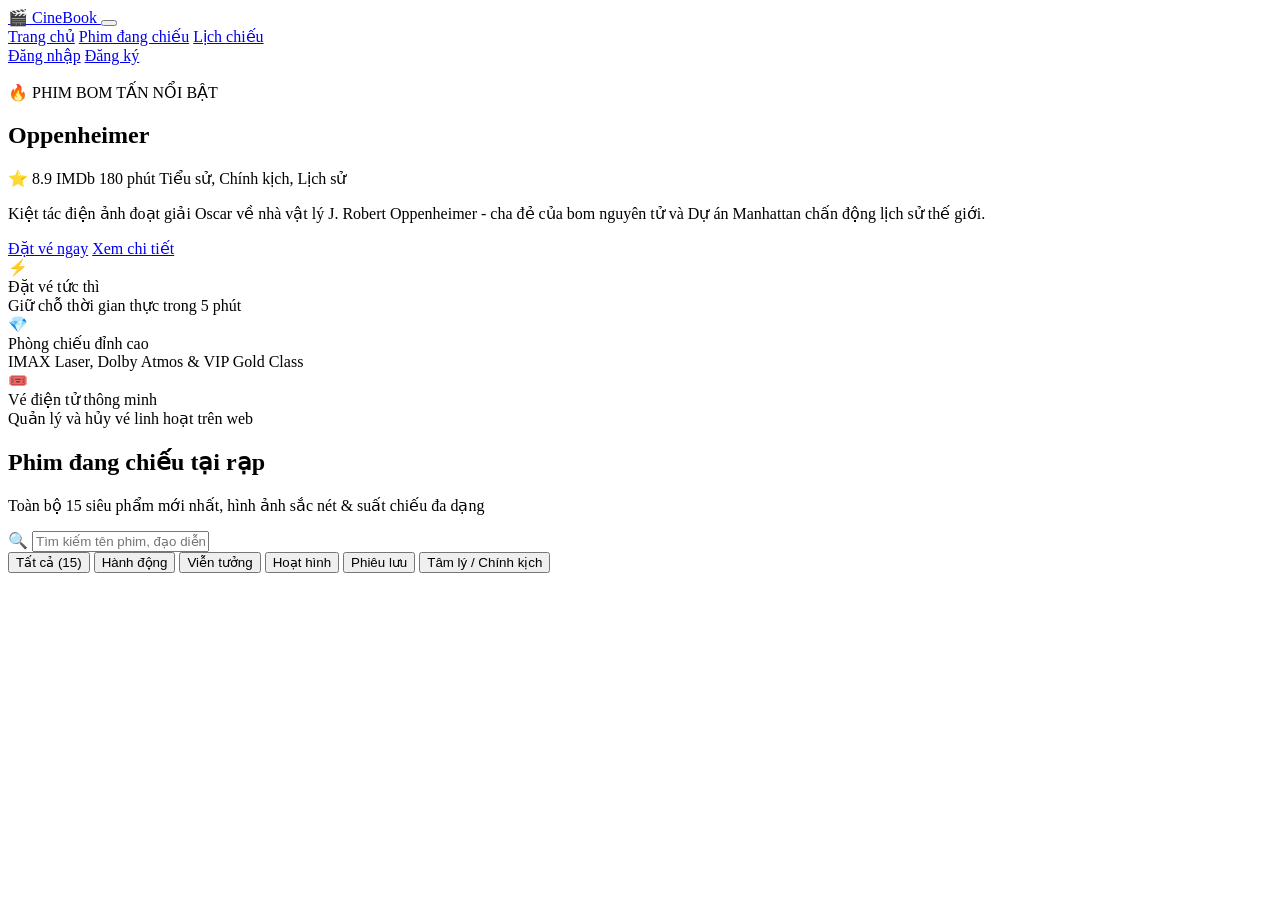
==== web/public/index.html @ 30310f77 "feat: CineBook - modern cinema booking web app with 15 movies catalog, rooms, seats and Vercel deplo" ====
<!DOCTYPE html>
<html lang="vi">
<head>
    <meta charset="UTF-8">
    <meta name="viewport" content="width=device-width, initial-scale=1.0, viewport-fit=cover">
    <meta name="theme-color" content="#070c17">
    <meta name="description" content="CineBook - Hệ thống đặt vé xem phim trực tuyến hiện đại với trải nghiệm chọn ghế thông minh, cập nhật thời gian thực và lịch chiếu đa dạng.">
    <title>CineBook - Đặt vé xem phim online</title>
    <link rel="preconnect" href="https://fonts.googleapis.com">
    <link rel="preconnect" href="https://fonts.gstatic.com" crossorigin>
    <link href="https://fonts.googleapis.com/css2?family=Plus+Jakarta+Sans:wght@400;500;600;700;800&family=Space+Grotesk:wght@600;700&display=swap" rel="stylesheet">
    <link rel="stylesheet" href="/css/style.css">
    <link rel="stylesheet" href="/css/mobile_916.css">
    <link rel="stylesheet" href="/css/mobile_nav_fix.css">
</head>
<body>
    <!-- Navbar -->
    <nav class="navbar site-navbar fixed-top" role="navigation" aria-label="Main navigation">
        <div class="container-fluid px-3">
            <a class="navbar-brand fw-bold cinema-brand" href="/" aria-label="CineBook Home">
                <span class="brand-icon">🎬</span> CineBook
            </a>
            <button class="navbar-toggler cinema-mobile-toggler" type="button" data-bs-toggle="collapse" data-bs-target="#mainNavbar" aria-controls="mainNavbar" aria-expanded="false" aria-label="Mở menu">
                <span></span><span></span><span></span>
            </button>
            <div class="collapse navbar-collapse cinema-navbar-collapse" id="mainNavbar">
                <div class="navbar-nav ms-auto align-items-lg-center cinema-nav-links">
                    <a class="nav-link active" href="/" data-nav="home">Trang chủ</a>
                    <a class="nav-link" href="#movies" data-nav="movies">Phim đang chiếu</a>
                    <a class="nav-link" href="#schedule" data-nav="schedule">Lịch chiếu</a>
                    <a class="nav-link" id="myTicketsLink" href="#tickets" style="display:none;" data-nav="tickets">Vé của tôi</a>
                    
                    <div class="nav-auth-group">
                        <span class="user-badge" id="userBadge" style="display:none;">
                            <span class="user-avatar">👤</span>
                            <span id="userName" class="user-name"></span>
                        </span>
                        <a class="nav-link nav-btn-outline" id="loginLink" href="#login">Đăng nhập</a>
                        <a class="nav-link nav-btn-solid" id="registerLink" href="#register">Đăng ký</a>
                        <a class="nav-link nav-btn-logout" id="logoutLink" href="#" style="display:none;" onclick="logout()">Đăng xuất</a>
                    </div>
                </div>
            </div>
        </div>
    </nav>

    <!-- Stage Background -->
    <div class="site-stage">
        <div class="stage-background" aria-hidden="true">
            <img id="backgroundImage" class="background-media background-image" src="/images/default.jpg" alt="">
            <div class="stage-overlay"></div>
        </div>

        <!-- Main Content -->
        <main class="stage-content">
            <button type="button" class="site-back-btn mb-3" id="globalBackBtn" onclick="goBack()" style="display:none;">
                <span class="back-arrow">←</span> Quay lại
            </button>

            <!-- Alert Container -->
            <div id="alertContainer"></div>

            <!-- Home Page -->
            <section id="homePage">
                <!-- Hero Spotlight -->
                <div class="hero-spotlight" id="heroSpotlight">
                    <div class="hero-spotlight-backdrop" id="heroBackdrop"></div>
                    <div class="hero-spotlight-content">
                        <div class="hero-tag">🔥 PHIM BOM TẤN NỔI BẬT</div>
                        <h1 class="hero-spotlight-title" id="heroTitle">Oppenheimer</h1>
                        <div class="hero-spotlight-meta">
                            <span class="meta-badge rating-badge">⭐ 8.9 IMDb</span>
                            <span class="meta-badge duration-badge" id="heroDuration">180 phút</span>
                            <span class="meta-badge genre-badge" id="heroGenre">Tiểu sử, Chính kịch, Lịch sử</span>
                        </div>
                        <p class="hero-spotlight-desc" id="heroDesc">
                            Kiệt tác điện ảnh đoạt giải Oscar về nhà vật lý J. Robert Oppenheimer - cha đẻ của bom nguyên tử và Dự án Manhattan chấn động lịch sử thế giới.
                        </p>
                        <div class="hero-spotlight-actions">
                            <a href="#booking" id="heroBookBtn" class="btn btn-cinema btn-glow">Đặt vé ngay</a>
                            <a href="#movieDetail" id="heroDetailBtn" class="btn btn-outline-glass">Xem chi tiết</a>
                        </div>
                    </div>
                </div>

                <!-- Features Ribbon -->
                <div class="cinema-perks-row">
                    <div class="perk-card">
                        <div class="perk-icon">⚡</div>
                        <div>
                            <div class="perk-title">Đặt vé tức thì</div>
                            <div class="perk-sub">Giữ chỗ thời gian thực trong 5 phút</div>
                        </div>
                    </div>
                    <div class="perk-card">
                        <div class="perk-icon">💎</div>
                        <div>
                            <div class="perk-title">Phòng chiếu đỉnh cao</div>
                            <div class="perk-sub">IMAX Laser, Dolby Atmos & VIP Gold Class</div>
                        </div>
                    </div>
                    <div class="perk-card">
                        <div class="perk-icon">🎟️</div>
                        <div>
                            <div class="perk-title">Vé điện tử thông minh</div>
                            <div class="perk-sub">Quản lý và hủy vé linh hoạt trên web</div>
                        </div>
                    </div>
                </div>

                <!-- Movie Catalog Section -->
                <div class="catalog-header-wrap">
                    <div class="catalog-heading">
                        <h2>Phim đang chiếu tại rạp</h2>
                        <p class="catalog-sub">Toàn bộ 15 siêu phẩm mới nhất, hình ảnh sắc nét & suất chiếu đa dạng</p>
                    </div>

                    <!-- Search & Filter Controls -->
                    <div class="movie-controls-bar">
                        <div class="movie-search-wrap">
                            <span class="search-icon">🔍</span>
                            <input type="text" id="movieSearchInput" class="movie-search-input" placeholder="Tìm kiếm tên phim, đạo diễn..." autocomplete="off">
                            <button type="button" id="clearSearchBtn" class="clear-search-btn" style="display:none;">✕</button>
                        </div>
                        <div class="genre-filter-pills" id="genreFilterPills">
                            <button type="button" class="genre-pill active" data-genre="all">Tất cả (15)</button>
                            <button type="button" class="genre-pill" data-genre="Hành động">Hành động</button>
                            <button type="button" class="genre-pill" data-genre="Khoa học viễn tưởng">Viễn tưởng</button>
                            <button type="button" class="genre-pill" data-genre="Hoạt hình">Hoạt hình</button>
                            <button type="button" class="genre-pill" data-genre="Phiêu lưu">Phiêu lưu</button>
                            <button type="button" class="genre-pill" data-genre="Tâm lý">Tâm lý / Chính kịch</button>
                        </div>
                    </div>
                </div>

                <!-- Movies Grid Container -->
                <div class="movie-grid-compact" id="homeMoviesGrid">
                    <!-- Loaded dynamically via JS -->
                </div>
            </section>

            <!-- Movies Page (Dedicated view) -->
            <section id="moviesPage" style="display:none;">
                <div class="movie-grid-page">
                    <div class="section-title-box">
                        <span class="section-kicker">DANH MỤC PHIM</span>
                        <h1>Tất cả phim đang chiếu</h1>
                        <p>Khám phá toàn bộ danh sách phim và lựa chọn suất chiếu yêu thích của bạn.</p>
                    </div>

                    <!-- Genre filter on Movies page -->
                    <div class="genre-filter-pills mb-4" id="moviesPageGenrePills">
                        <button type="button" class="genre-pill active" data-genre="all">Tất cả</button>
                        <button type="button" class="genre-pill" data-genre="Hành động">Hành động</button>
                        <button type="button" class="genre-pill" data-genre="Khoa học viễn tưởng">Viễn tưởng</button>
                        <button type="button" class="genre-pill" data-genre="Hoạt hình">Hoạt hình</button>
                        <button type="button" class="genre-pill" data-genre="Phiêu lưu">Phiêu lưu</button>
                        <button type="button" class="genre-pill" data-genre="Tâm lý">Tâm lý</button>
                    </div>

                    <div class="movie-grid-compact" id="moviesGrid">
                        <!-- Loaded dynamically via JS -->
                    </div>
                </div>
            </section>

            <!-- Schedule Page -->
            <section id="schedulePage" style="display:none;">
                <div class="schedule-page">
                    <div class="section-title-box">
                        <span class="section-kicker">LỊCH CHIẾU CHI TIẾT</span>
                        <h1>Lịch chiếu phim hôm nay & sắp tới</h1>
                        <p>Chọn ngày và khung giờ thuận tiện để vào thẳng giao diện chọn ghế trực quan.</p>
                    </div>

                    <!-- Date Selection Bar -->
                    <div class="schedule-date-tabs" id="scheduleDateTabs">
                        <!-- Populated by JS -->
                    </div>

                    <!-- Schedule List Grouped by Movie -->
                    <div class="schedule-list" id="scheduleList">
                        <!-- Loaded dynamically via JS -->
                    </div>
                </div>
            </section>

            <!-- Movie Detail Page -->
            <section id="movieDetailPage" style="display:none;">
                <div class="detail-box">
                    <div class="detail-backdrop-glow" id="detailBackdropGlow"></div>
                    <div class="row g-4 align-items-start">
                        <div class="col-lg-4 col-md-5">
                            <div class="detail-poster-wrap">
                                <img id="moviePoster" class="detail-poster" src="/images/default.jpg" alt="" onerror="this.onerror=null;this.src='/images/default.jpg'">
                                <div class="detail-poster-badge" id="detailPosterBadge">ĐANG CHIẾU</div>
                            </div>
                        </div>
                        <div class="col-lg-8 col-md-7">
                            <div class="detail-info-pane">
                                <h1 class="detail-title" id="movieTitle"></h1>
                                
                                <div class="detail-meta-tags">
                                    <span class="meta-chip meta-genre" id="movieGenre"></span>
                                    <span class="meta-chip meta-duration">⏱️ <span id="movieDuration"></span> phút</span>
                                    <span class="meta-chip meta-date">📅 Khởi chiếu: <span id="movieReleaseDate"></span></span>
                                </div>

                                <div class="detail-meta-crew">
                                    <div class="crew-item">
                                        <span class="crew-label">Đạo diễn:</span>
                                        <span class="crew-name" id="movieDirector"></span>
                                    </div>
                                </div>

                                <div class="detail-desc-block">
                                    <h3>Nội dung phim</h3>
                                    <p id="movieDescription" class="detail-desc-text"></p>
                                </div>

                                <div class="detail-showtimes-block">
                                    <div class="showtimes-heading">
                                        <h3>Suất chiếu có sẵn</h3>
                                        <span class="showtimes-sub">Chọn một suất chiếu để tiếp tục chọn ghế</span>
                                    </div>
                                    <div id="showtimesContainer" class="detail-showtimes-grid">
                                        <!-- Loaded dynamically via JS -->
                                    </div>
                                </div>
                            </div>
                        </div>
                    </div>
                </div>
            </section>

            <!-- Booking Page (Seat Selection) -->
            <section id="bookingPage" style="display:none;">
                <div class="booking-page-live">
                    <div class="booking-live-header">
                        <div class="booking-movie-meta">
                            <div class="booking-kicker">CHỌN GHẾ TRỰC TUYẾN</div>
                            <h1 id="bookingMovieTitle" class="booking-title"></h1>
                            <div class="booking-subtitle" id="bookingSubtitle"></div>
                        </div>
                        <div id="liveConnectionBadge" class="live-connection-badge connecting">● Đang kết nối live</div>
                    </div>

                    <form method="post" id="bookingForm">
                        <input type="hidden" name="csrfmiddlewaretoken" id="csrfToken">
                        
                        <!-- Ticket Type & Pricing Selector -->
                        <div class="booking-toolbar-card">
                            <div class="ticket-type-box">
                                <label for="ticketType" class="ticket-type-label">Hạng vé áp dụng:</label>
                                <select name="ticket_type" id="ticketType" class="ticket-type-select">
                                    <option value="Adult" data-price="100000">Người lớn - 100.000 đ</option>
                                    <option value="Child" data-price="50000">Trẻ em & Sinh viên - 50.000 đ</option>
                                </select>
                            </div>
                            <div class="room-indicator-box">
                                <span class="room-pill" id="bookingRoomPill">Phòng chiếu tiêu chuẩn</span>
                            </div>
                        </div>

                        <!-- Cinema Room Representation -->
                        <div class="cinema-room live-cinema-room">
                            <div class="cinema-screen-wrap">
                                <div class="cinema-screen">MÀN HÌNH CHIẾU</div>
                                <div class="screen-light"></div>
                            </div>

                            <!-- Legend -->
                            <div class="seat-legend-live">
                                <div class="legend-item"><span class="legend-seat available"></span> Ghế trống</div>
                                <div class="legend-item"><span class="legend-seat mine"></span> Bạn đang chọn</div>
                                <div class="legend-item"><span class="legend-seat holding"></span> Người khác giữ</div>
                                <div class="legend-item"><span class="legend-seat booked"></span> Đã bán</div>
                                <div class="legend-item"><span class="legend-seat vip"></span> Ghế VIP</div>
                            </div>

                            <div id="liveSeatMessage" class="live-seat-message">Vui lòng chọn ghế ưng ý của bạn bên dưới</div>

                            <!-- Cinema Seat Grid -->
                            <div id="cinemaSeatGrid" class="cinema-seat-grid-live">
                                <!-- Seats loaded dynamically via JS -->
                            </div>

                            <!-- Floating Booking Summary Bar -->
                            <div class="booking-summary-live">
                                <div class="summary-col">
                                    <div class="summary-label">Ghế đã chọn</div>
                                    <div id="selectedSeatNames" class="summary-value highlight-text">Chưa chọn</div>
                                </div>
                                <div class="summary-col">
                                    <div class="summary-label">Số lượng</div>
                                    <div id="selectedSeatCount" class="summary-value">0 vé</div>
                                </div>
                                <div class="summary-col">
                                    <div class="summary-label">Tổng tiền tạm tính</div>
                                    <div id="totalPriceDisplay" class="summary-value total-price">0 đ</div>
                                </div>
                                <button type="submit" id="bookNowButton" class="btn btn-cinema book-now-button" disabled>
                                    Xác nhận đặt vé
                                </button>
                            </div>
                        </div>
                    </form>
                </div>
            </section>

            <!-- Login Page -->
            <section id="loginPage" style="display:none;">
                <div class="form-box glass-panel">
                    <div class="auth-header">
                        <div class="auth-icon">🔐</div>
                        <h2>Đăng nhập CineBook</h2>
                        <p class="auth-subtitle">Đăng nhập để đặt vé và lưu giữ chỗ của bạn</p>
                    </div>

                    <div id="loginError" class="alert alert-danger" style="display:none;"></div>
                    
                    <form id="loginForm">
                        <div class="mb-3">
                            <label class="form-label">Tên đăng nhập</label>
                            <input class="form-control" type="text" name="username" id="loginUsername" placeholder="Nhập username (ví dụ: admin)" required autocomplete="username">
                        </div>
                        <div class="mb-3">
                            <label class="form-label">Mật khẩu</label>
                            <input class="form-control" type="password" name="password" id="loginPassword" placeholder="Nhập mật khẩu" required autocomplete="current-password">
                        </div>
                        <button class="btn btn-cinema w-100 py-2 fw-semibold" type="submit">Đăng nhập ngay</button>
                    </form>

                    <div class="admin-hint-card">
                        <span class="hint-badge">Mẹo kiểm thử:</span>
                        Tài khoản Admin: <code>admin</code> / Mật khẩu: <code>123</code>
                    </div>

                    <p class="mt-3 text-center auth-switch">
                        Chưa có tài khoản? <a href="#register" class="accent-link">Đăng ký tài khoản mới</a>
                    </p>
                </div>
            </section>

            <!-- Register Page -->
            <section id="registerPage" style="display:none;">
                <div class="form-box glass-panel">
                    <div class="auth-header">
                        <div class="auth-icon">✨</div>
                        <h2>Đăng ký thành viên</h2>
                        <p class="auth-subtitle">Tạo tài khoản nhanh để trải nghiệm đặt vé tiện lợi</p>
                    </div>

                    <div id="registerError" class="alert alert-danger" style="display:none;"></div>

                    <form id="registerForm">
                        <div class="mb-3">
                            <label class="form-label">Tên đăng nhập *</label>
                            <input class="form-control" type="text" name="username" id="regUsername" placeholder="Ít nhất 3 ký tự" required autocomplete="username">
                        </div>
                        <div class="mb-3">
                            <label class="form-label">Email *</label>
                            <input class="form-control" type="email" name="email" id="regEmail" placeholder="name@example.com" required autocomplete="email">
                        </div>
                        <div class="mb-3">
                            <label class="form-label">Họ và tên</label>
                            <input class="form-control" type="text" name="name" id="regName" placeholder="Nguyễn Văn A" autocomplete="name">
                        </div>
                        <div class="mb-3">
                            <label class="form-label">Tuổi</label>
                            <input class="form-control" type="number" name="age" id="regAge" min="1" max="120" placeholder="18">
                        </div>
                        <div class="mb-3">
                            <label class="form-label">Mật khẩu *</label>
                            <input class="form-control" type="password" name="password" id="regPassword" placeholder="Tối thiểu 6 ký tự" required autocomplete="new-password" minlength="6">
                        </div>
                        <button class="btn btn-success w-100 py-2 fw-semibold" type="submit">Tạo tài khoản</button>
                    </form>

                    <p class="mt-3 text-center auth-switch">
                        Đã có tài khoản? <a href="#login" class="accent-link">Đăng nhập</a>
                    </p>
                </div>
            </section>

            <!-- My Tickets Page -->
            <section id="ticketsPage" style="display:none;">
                <div class="my-tickets-page">
                    <div class="section-title-box">
                        <span class="section-kicker">VÉ CỦA BẠN</span>
                        <h1>Danh sách vé đã đặt</h1>
                        <p>Xem thông tin chi tiết vé xem phim, phòng chiếu và mã vé điện tử của bạn.</p>
                    </div>
                    <div class="ticket-grid" id="ticketsGrid">
                        <!-- Loaded dynamically via JS -->
                    </div>
                </div>

                <!-- Cancel Confirm Modal -->
                <div id="cancelConfirmOverlay" class="cancel-confirm-overlay">
                    <div class="cancel-confirm-box">
                        <div class="cancel-confirm-icon">⚠️</div>
                        <h3>Xác nhận hủy vé</h3>
                        <p id="cancelConfirmText">Bạn có chắc chắn muốn hủy vé xem phim này không? Hành động này sẽ trả lại ghế trống cho phòng chiếu.</p>
                        <div class="cancel-confirm-actions">
                            <button type="button" id="cancelNoButton" class="cancel-no">Giữ lại vé</button>
                            <button type="button" id="cancelYesButton" class="cancel-yes">Xác nhận hủy</button>
                        </div>
                    </div>
                </div>
            </section>
        </main>
    </div>

    <!-- Background Playlist Data -->
    <script id="background-playlist-data" type="application/json">[]</script>

    <!-- Bootstrap JS -->
    <script src="https://cdn.jsdelivr.net/npm/bootstrap@5.3.3/dist/js/bootstrap.bundle.min.js"></script>
    <!-- App JS -->
    <script src="/js/app.js"></script>
</body>
</html>
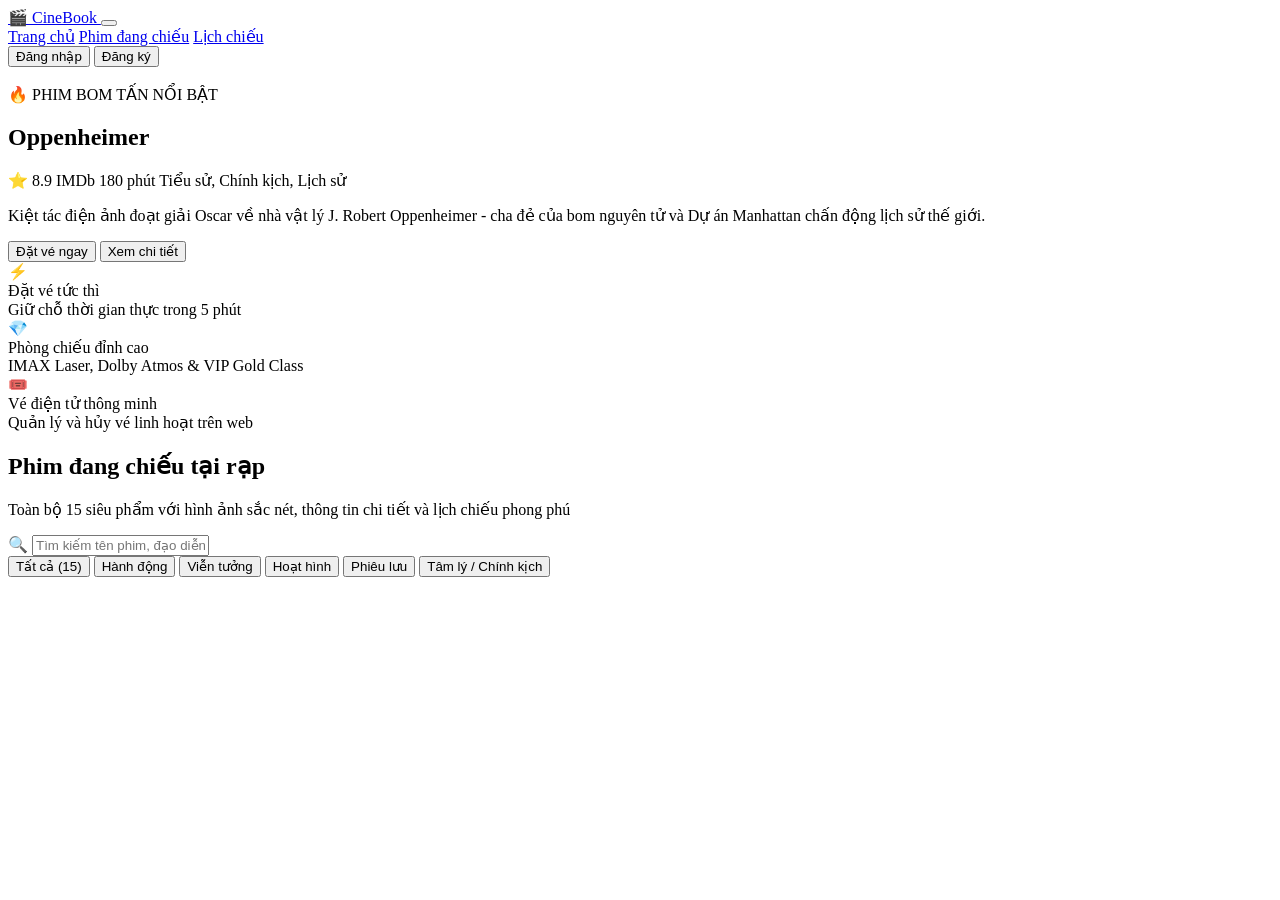
==== commit 405d20ce: "feat(ui): compact movie detail poster, 4-row cinema seat matrix, universal back navigation, and auth" ====
--- a/web/public/index.html
+++ b/web/public/index.html
@@ -10,34 +10,32 @@
     <link rel="preconnect" href="https://fonts.gstatic.com" crossorigin>
     <link href="https://fonts.googleapis.com/css2?family=Plus+Jakarta+Sans:wght@400;500;600;700;800&family=Space+Grotesk:wght@600;700&display=swap" rel="stylesheet">
     <link rel="stylesheet" href="/css/style.css">
-    <link rel="stylesheet" href="/css/mobile_916.css">
-    <link rel="stylesheet" href="/css/mobile_nav_fix.css">
 </head>
 <body>
     <!-- Navbar -->
     <nav class="navbar site-navbar fixed-top" role="navigation" aria-label="Main navigation">
         <div class="container-fluid px-3">
-            <a class="navbar-brand fw-bold cinema-brand" href="/" aria-label="CineBook Home">
+            <a class="navbar-brand fw-bold cinema-brand" href="/" aria-label="CineBook Home" onclick="event.preventDefault(); showPage('homePage');">
                 <span class="brand-icon">🎬</span> CineBook
             </a>
-            <button class="navbar-toggler cinema-mobile-toggler" type="button" data-bs-toggle="collapse" data-bs-target="#mainNavbar" aria-controls="mainNavbar" aria-expanded="false" aria-label="Mở menu">
+            <button class="navbar-toggler cinema-mobile-toggler" type="button" onclick="toggleMobileNav()" aria-label="Mở menu">
                 <span></span><span></span><span></span>
             </button>
             <div class="collapse navbar-collapse cinema-navbar-collapse" id="mainNavbar">
                 <div class="navbar-nav ms-auto align-items-lg-center cinema-nav-links">
-                    <a class="nav-link active" href="/" data-nav="home">Trang chủ</a>
-                    <a class="nav-link" href="#movies" data-nav="movies">Phim đang chiếu</a>
-                    <a class="nav-link" href="#schedule" data-nav="schedule">Lịch chiếu</a>
-                    <a class="nav-link" id="myTicketsLink" href="#tickets" style="display:none;" data-nav="tickets">Vé của tôi</a>
+                    <a class="nav-link active" href="/" data-nav="home" onclick="event.preventDefault(); showPage('homePage');">Trang chủ</a>
+                    <a class="nav-link" href="#movies" data-nav="movies" onclick="event.preventDefault(); showPage('moviesPage');">Phim đang chiếu</a>
+                    <a class="nav-link" href="#schedule" data-nav="schedule" onclick="event.preventDefault(); loadSchedule();">Lịch chiếu</a>
+                    <a class="nav-link" id="myTicketsLink" href="#tickets" style="display:none;" data-nav="tickets" onclick="event.preventDefault(); loadMyTickets();">Vé của tôi</a>
                     
                     <div class="nav-auth-group">
                         <span class="user-badge" id="userBadge" style="display:none;">
                             <span class="user-avatar">👤</span>
                             <span id="userName" class="user-name"></span>
                         </span>
-                        <a class="nav-link nav-btn-outline" id="loginLink" href="#login">Đăng nhập</a>
-                        <a class="nav-link nav-btn-solid" id="registerLink" href="#register">Đăng ký</a>
-                        <a class="nav-link nav-btn-logout" id="logoutLink" href="#" style="display:none;" onclick="logout()">Đăng xuất</a>
+                        <button type="button" class="nav-btn nav-btn-outline" id="loginLink" onclick="openAuthModal('login')">Đăng nhập</button>
+                        <button type="button" class="nav-btn nav-btn-solid" id="registerLink" onclick="openAuthModal('register')">Đăng ký</button>
+                        <button type="button" class="nav-btn nav-btn-logout" id="logoutLink" style="display:none;" onclick="logout()">Đăng xuất</button>
                     </div>
                 </div>
             </div>
@@ -51,16 +49,14 @@
             <div class="stage-overlay"></div>
         </div>
 
-        <!-- Main Content -->
+        <!-- Main Content Container -->
         <main class="stage-content">
-            <button type="button" class="site-back-btn mb-3" id="globalBackBtn" onclick="goBack()" style="display:none;">
-                <span class="back-arrow">←</span> Quay lại
-            </button>
-
-            <!-- Alert Container -->
-            <div id="alertContainer"></div>
-
-            <!-- Home Page -->
+            <!-- Global Alert Container -->
+            <div id="alertContainer" class="alert-toast-container"></div>
+
+            <!-- ============================================================== -->
+            <!-- 1. HOME PAGE                                                   -->
+            <!-- ============================================================== -->
             <section id="homePage">
                 <!-- Hero Spotlight -->
                 <div class="hero-spotlight" id="heroSpotlight">
@@ -77,13 +73,13 @@
                             Kiệt tác điện ảnh đoạt giải Oscar về nhà vật lý J. Robert Oppenheimer - cha đẻ của bom nguyên tử và Dự án Manhattan chấn động lịch sử thế giới.
                         </p>
                         <div class="hero-spotlight-actions">
-                            <a href="#booking" id="heroBookBtn" class="btn btn-cinema btn-glow">Đặt vé ngay</a>
-                            <a href="#movieDetail" id="heroDetailBtn" class="btn btn-outline-glass">Xem chi tiết</a>
-                        </div>
-                    </div>
-                </div>
-
-                <!-- Features Ribbon -->
+                            <button type="button" id="heroBookBtn" class="btn btn-cinema btn-glow">Đặt vé ngay</button>
+                            <button type="button" id="heroDetailBtn" class="btn btn-outline-glass">Xem chi tiết</button>
+                        </div>
+                    </div>
+                </div>
+
+                <!-- Features Perks Ribbon -->
                 <div class="cinema-perks-row">
                     <div class="perk-card">
                         <div class="perk-icon">⚡</div>
@@ -108,14 +104,14 @@
                     </div>
                 </div>
 
-                <!-- Movie Catalog Section -->
+                <!-- Catalog Section -->
                 <div class="catalog-header-wrap">
                     <div class="catalog-heading">
                         <h2>Phim đang chiếu tại rạp</h2>
-                        <p class="catalog-sub">Toàn bộ 15 siêu phẩm mới nhất, hình ảnh sắc nét & suất chiếu đa dạng</p>
-                    </div>
-
-                    <!-- Search & Filter Controls -->
+                        <p class="catalog-sub">Toàn bộ 15 siêu phẩm với hình ảnh sắc nét, thông tin chi tiết và lịch chiếu phong phú</p>
+                    </div>
+
+                    <!-- Search & Genre Controls -->
                     <div class="movie-controls-bar">
                         <div class="movie-search-wrap">
                             <span class="search-icon">🔍</span>
@@ -133,290 +129,392 @@
                     </div>
                 </div>
 
-                <!-- Movies Grid Container -->
+                <!-- Movie Cards Grid -->
                 <div class="movie-grid-compact" id="homeMoviesGrid">
-                    <!-- Loaded dynamically via JS -->
-                </div>
-            </section>
-
-            <!-- Movies Page (Dedicated view) -->
+                    <!-- Populated dynamically via JS -->
+                </div>
+            </section>
+
+            <!-- ============================================================== -->
+            <!-- 2. MOVIES PAGE (DEDICATED VIEW)                                -->
+            <!-- ============================================================== -->
             <section id="moviesPage" style="display:none;">
-                <div class="movie-grid-page">
-                    <div class="section-title-box">
-                        <span class="section-kicker">DANH MỤC PHIM</span>
-                        <h1>Tất cả phim đang chiếu</h1>
-                        <p>Khám phá toàn bộ danh sách phim và lựa chọn suất chiếu yêu thích của bạn.</p>
-                    </div>
-
-                    <!-- Genre filter on Movies page -->
-                    <div class="genre-filter-pills mb-4" id="moviesPageGenrePills">
-                        <button type="button" class="genre-pill active" data-genre="all">Tất cả</button>
-                        <button type="button" class="genre-pill" data-genre="Hành động">Hành động</button>
-                        <button type="button" class="genre-pill" data-genre="Khoa học viễn tưởng">Viễn tưởng</button>
-                        <button type="button" class="genre-pill" data-genre="Hoạt hình">Hoạt hình</button>
-                        <button type="button" class="genre-pill" data-genre="Phiêu lưu">Phiêu lưu</button>
-                        <button type="button" class="genre-pill" data-genre="Tâm lý">Tâm lý</button>
-                    </div>
-
-                    <div class="movie-grid-compact" id="moviesGrid">
-                        <!-- Loaded dynamically via JS -->
-                    </div>
-                </div>
-            </section>
-
-            <!-- Schedule Page -->
+                <div class="page-top-action-bar">
+                    <button type="button" class="btn-subpage-back" onclick="showPage('homePage')">
+                        <span class="back-icon">←</span> Quay lại trang chủ
+                    </button>
+                    <div class="page-breadcrumb-text">Trang chủ / Danh mục phim</div>
+                </div>
+
+                <div class="section-title-box">
+                    <span class="section-kicker">DANH MỤC PHIM</span>
+                    <h1>Tất cả phim đang chiếu tại rạp</h1>
+                    <p>Khám phá kho phim rạp đa dạng và chọn suất chiếu thuận tiện nhất cho bạn.</p>
+                </div>
+
+                <!-- Genre Filter Pills on Movies Page -->
+                <div class="genre-filter-pills mb-4" id="moviesPageGenrePills">
+                    <button type="button" class="genre-pill active" data-genre="all">Tất cả</button>
+                    <button type="button" class="genre-pill" data-genre="Hành động">Hành động</button>
+                    <button type="button" class="genre-pill" data-genre="Khoa học viễn tưởng">Viễn tưởng</button>
+                    <button type="button" class="genre-pill" data-genre="Hoạt hình">Hoạt hình</button>
+                    <button type="button" class="genre-pill" data-genre="Phiêu lưu">Phiêu lưu</button>
+                    <button type="button" class="genre-pill" data-genre="Tâm lý">Tâm lý</button>
+                </div>
+
+                <div class="movie-grid-compact" id="moviesGrid">
+                    <!-- Populated dynamically via JS -->
+                </div>
+            </section>
+
+            <!-- ============================================================== -->
+            <!-- 3. SCHEDULE PAGE (LỊCH CHIẾU CHI TIẾT)                         -->
+            <!-- ============================================================== -->
             <section id="schedulePage" style="display:none;">
-                <div class="schedule-page">
-                    <div class="section-title-box">
-                        <span class="section-kicker">LỊCH CHIẾU CHI TIẾT</span>
-                        <h1>Lịch chiếu phim hôm nay & sắp tới</h1>
-                        <p>Chọn ngày và khung giờ thuận tiện để vào thẳng giao diện chọn ghế trực quan.</p>
-                    </div>
-
-                    <!-- Date Selection Bar -->
-                    <div class="schedule-date-tabs" id="scheduleDateTabs">
-                        <!-- Populated by JS -->
-                    </div>
-
-                    <!-- Schedule List Grouped by Movie -->
-                    <div class="schedule-list" id="scheduleList">
-                        <!-- Loaded dynamically via JS -->
-                    </div>
-                </div>
-            </section>
-
-            <!-- Movie Detail Page -->
+                <div class="page-top-action-bar">
+                    <button type="button" class="btn-subpage-back" onclick="showPage('homePage')">
+                        <span class="back-icon">←</span> Quay lại trang chủ
+                    </button>
+                    <div class="page-breadcrumb-text">Trang chủ / Lịch chiếu</div>
+                </div>
+
+                <div class="section-title-box">
+                    <span class="section-kicker">LỊCH CHIẾU CHI TIẾT</span>
+                    <h1>Lịch chiếu phim hôm nay & sắp tới</h1>
+                    <p>Chọn ngày chiếu để xem các suất chiếu theo từng phòng và vào thẳng sơ đồ chọn ghế.</p>
+                </div>
+
+                <!-- Date Tabs -->
+                <div class="schedule-date-tabs" id="scheduleDateTabs">
+                    <!-- Populated dynamically by JS -->
+                </div>
+
+                <!-- Grouped Schedule List -->
+                <div class="schedule-list" id="scheduleList">
+                    <!-- Populated dynamically by JS -->
+                </div>
+            </section>
+
+            <!-- ============================================================== -->
+            <!-- 4. MOVIE DETAIL PAGE (GIAO DIỆN CHI TIẾT PHIM GỌN ĐẸP)        -->
+            <!-- ============================================================== -->
             <section id="movieDetailPage" style="display:none;">
-                <div class="detail-box">
-                    <div class="detail-backdrop-glow" id="detailBackdropGlow"></div>
-                    <div class="row g-4 align-items-start">
-                        <div class="col-lg-4 col-md-5">
-                            <div class="detail-poster-wrap">
-                                <img id="moviePoster" class="detail-poster" src="/images/default.jpg" alt="" onerror="this.onerror=null;this.src='/images/default.jpg'">
-                                <div class="detail-poster-badge" id="detailPosterBadge">ĐANG CHIẾU</div>
+                <div class="page-top-action-bar">
+                    <button type="button" class="btn-subpage-back" onclick="showPage('homePage')">
+                        <span class="back-icon">←</span> Quay lại trang chủ
+                    </button>
+                    <button type="button" class="btn-subpage-back ms-2" onclick="showPage('moviesPage')">
+                        🎬 Xem tất cả phim
+                    </button>
+                    <div class="page-breadcrumb-text ms-auto" id="detailBreadcrumb">Trang chủ / Chi tiết phim</div>
+                </div>
+
+                <!-- Compact Cinema Movie Detail Card -->
+                <div class="movie-detail-card">
+                    <div class="detail-poster-column">
+                        <div class="detail-poster-wrap">
+                            <img id="moviePoster" class="detail-poster-img" src="/images/default.jpg" alt="" onerror="this.onerror=null;this.src='/images/default.jpg'">
+                            <div class="detail-poster-badge">ĐANG CHIẾU</div>
+                        </div>
+                    </div>
+                    
+                    <div class="detail-info-column">
+                        <h1 class="detail-title" id="movieTitle">Tên bộ phim</h1>
+                        
+                        <div class="detail-meta-tags">
+                            <span class="meta-chip meta-genre" id="movieGenre">Thể loại</span>
+                            <span class="meta-chip meta-duration">⏱️ <span id="movieDuration">0</span> phút</span>
+                            <span class="meta-chip meta-date">📅 Khởi chiếu: <span id="movieReleaseDate">--/--/----</span></span>
+                        </div>
+
+                        <div class="detail-crew-row">
+                            <span class="crew-label">Đạo diễn:</span>
+                            <strong class="crew-value" id="movieDirector">---</strong>
+                        </div>
+
+                        <div class="detail-synopsis-box">
+                            <h3>Nội dung phim</h3>
+                            <p id="movieDescription" class="detail-synopsis-text">Mô tả phim đang được cập nhật...</p>
+                        </div>
+
+                        <div class="detail-showtimes-section">
+                            <div class="showtimes-section-header">
+                                <h3>Suất chiếu có sẵn</h3>
+                                <span class="showtimes-hint">Chọn một suất chiếu bên dưới để bắt đầu đặt ghế</span>
                             </div>
-                        </div>
-                        <div class="col-lg-8 col-md-7">
-                            <div class="detail-info-pane">
-                                <h1 class="detail-title" id="movieTitle"></h1>
-                                
-                                <div class="detail-meta-tags">
-                                    <span class="meta-chip meta-genre" id="movieGenre"></span>
-                                    <span class="meta-chip meta-duration">⏱️ <span id="movieDuration"></span> phút</span>
-                                    <span class="meta-chip meta-date">📅 Khởi chiếu: <span id="movieReleaseDate"></span></span>
-                                </div>
-
-                                <div class="detail-meta-crew">
-                                    <div class="crew-item">
-                                        <span class="crew-label">Đạo diễn:</span>
-                                        <span class="crew-name" id="movieDirector"></span>
-                                    </div>
-                                </div>
-
-                                <div class="detail-desc-block">
-                                    <h3>Nội dung phim</h3>
-                                    <p id="movieDescription" class="detail-desc-text"></p>
-                                </div>
-
-                                <div class="detail-showtimes-block">
-                                    <div class="showtimes-heading">
-                                        <h3>Suất chiếu có sẵn</h3>
-                                        <span class="showtimes-sub">Chọn một suất chiếu để tiếp tục chọn ghế</span>
-                                    </div>
-                                    <div id="showtimesContainer" class="detail-showtimes-grid">
-                                        <!-- Loaded dynamically via JS -->
-                                    </div>
-                                </div>
+                            <div id="showtimesContainer" class="detail-showtimes-grid">
+                                <!-- Populated dynamically by JS -->
                             </div>
                         </div>
                     </div>
                 </div>
             </section>
 
-            <!-- Booking Page (Seat Selection) -->
+            <!-- ============================================================== -->
+            <!-- 5. BOOKING PAGE (SEAT SELECTION CHUẨN RẠP)                      -->
+            <!-- ============================================================== -->
             <section id="bookingPage" style="display:none;">
-                <div class="booking-page-live">
-                    <div class="booking-live-header">
-                        <div class="booking-movie-meta">
-                            <div class="booking-kicker">CHỌN GHẾ TRỰC TUYẾN</div>
-                            <h1 id="bookingMovieTitle" class="booking-title"></h1>
-                            <div class="booking-subtitle" id="bookingSubtitle"></div>
-                        </div>
-                        <div id="liveConnectionBadge" class="live-connection-badge connecting">● Đang kết nối live</div>
-                    </div>
-
-                    <form method="post" id="bookingForm">
-                        <input type="hidden" name="csrfmiddlewaretoken" id="csrfToken">
-                        
-                        <!-- Ticket Type & Pricing Selector -->
-                        <div class="booking-toolbar-card">
-                            <div class="ticket-type-box">
-                                <label for="ticketType" class="ticket-type-label">Hạng vé áp dụng:</label>
-                                <select name="ticket_type" id="ticketType" class="ticket-type-select">
-                                    <option value="Adult" data-price="100000">Người lớn - 100.000 đ</option>
-                                    <option value="Child" data-price="50000">Trẻ em & Sinh viên - 50.000 đ</option>
-                                </select>
+                <div class="page-top-action-bar">
+                    <button type="button" class="btn-subpage-back" onclick="goBackFromBooking()">
+                        <span class="back-icon">←</span> Quay lại chi tiết phim
+                    </button>
+                    <button type="button" class="btn-subpage-home ms-2" onclick="showPage('homePage')">
+                        🏠 Về trang chủ
+                    </button>
+                    <div class="page-breadcrumb-text ms-auto">Đặt vé trực tuyến / Chọn ghế</div>
+                </div>
+
+                <div class="booking-container">
+                    <!-- Movie & Showtime Info Header -->
+                    <div class="booking-header-card">
+                        <div class="booking-header-info">
+                            <div class="booking-kicker">ĐẶT VÉ TRỰC TUYẾN</div>
+                            <h1 id="bookingMovieTitle" class="booking-movie-title">Tên phim</h1>
+                            <div id="bookingSubtitle" class="booking-movie-sub">Ngày giờ chiếu</div>
+                        </div>
+                        <div class="booking-header-badges">
+                            <span class="room-badge" id="bookingRoomPill">Phòng 1 - IMAX Laser</span>
+                            <div id="liveConnectionBadge" class="live-connection-badge connected">● Kết nối trực tiếp</div>
+                        </div>
+                    </div>
+
+                    <!-- Ticket Selector Toolbar -->
+                    <div class="booking-ticket-toolbar">
+                        <div class="ticket-select-group">
+                            <label for="ticketType" class="ticket-label">Loại vé áp dụng:</label>
+                            <select name="ticket_type" id="ticketType" class="ticket-dropdown">
+                                <option value="Adult" data-price="100000">Người lớn - 100.000 đ</option>
+                                <option value="Child" data-price="50000">Trẻ em & Học sinh - 50.000 đ</option>
+                            </select>
+                        </div>
+                        <div class="ticket-price-hint">
+                            💡 Giá vé cập nhật tự động theo loại vé bạn chọn
+                        </div>
+                    </div>
+
+                    <!-- Cinema Seating Arena -->
+                    <div class="cinema-arena">
+                        <!-- Curved Screen -->
+                        <div class="screen-stage-wrap">
+                            <div class="curved-screen">MÀN HÌNH CHIẾU</div>
+                            <div class="screen-glow"></div>
+                        </div>
+
+                        <!-- Legend -->
+                        <div class="seat-legend-box">
+                            <div class="legend-item"><span class="legend-box seat-available"></span> Ghế trống</div>
+                            <div class="legend-item"><span class="legend-box seat-mine"></span> Bạn đang chọn</div>
+                            <div class="legend-item"><span class="legend-box seat-holding"></span> Người khác giữ</div>
+                            <div class="legend-item"><span class="legend-box seat-booked"></span> Đã bán</div>
+                            <div class="legend-item"><span class="legend-box seat-vip"></span> Ghế VIP</div>
+                        </div>
+
+                        <!-- Seating Chart -->
+                        <div class="seating-chart-container">
+                            <div id="cinemaSeatGrid" class="cinema-seat-rows-list">
+                                <!-- Populated dynamically by JS with Row A, B, C, D -->
                             </div>
-                            <div class="room-indicator-box">
-                                <span class="room-pill" id="bookingRoomPill">Phòng chiếu tiêu chuẩn</span>
+                        </div>
+
+                        <!-- Floating Booking Summary Bar -->
+                        <div class="booking-summary-bar">
+                            <div class="summary-field">
+                                <span class="field-label">Ghế đã chọn:</span>
+                                <strong id="selectedSeatNames" class="field-value highlight-seats">Chưa chọn</strong>
                             </div>
-                        </div>
-
-                        <!-- Cinema Room Representation -->
-                        <div class="cinema-room live-cinema-room">
-                            <div class="cinema-screen-wrap">
-                                <div class="cinema-screen">MÀN HÌNH CHIẾU</div>
-                                <div class="screen-light"></div>
+                            <div class="summary-field">
+                                <span class="field-label">Số lượng vé:</span>
+                                <strong id="selectedSeatCount" class="field-value">0 vé</strong>
                             </div>
-
-                            <!-- Legend -->
-                            <div class="seat-legend-live">
-                                <div class="legend-item"><span class="legend-seat available"></span> Ghế trống</div>
-                                <div class="legend-item"><span class="legend-seat mine"></span> Bạn đang chọn</div>
-                                <div class="legend-item"><span class="legend-seat holding"></span> Người khác giữ</div>
-                                <div class="legend-item"><span class="legend-seat booked"></span> Đã bán</div>
-                                <div class="legend-item"><span class="legend-seat vip"></span> Ghế VIP</div>
+                            <div class="summary-field">
+                                <span class="field-label">Tổng tiền tạm tính:</span>
+                                <strong id="totalPriceDisplay" class="field-value price-highlight">0 đ</strong>
                             </div>
-
-                            <div id="liveSeatMessage" class="live-seat-message">Vui lòng chọn ghế ưng ý của bạn bên dưới</div>
-
-                            <!-- Cinema Seat Grid -->
-                            <div id="cinemaSeatGrid" class="cinema-seat-grid-live">
-                                <!-- Seats loaded dynamically via JS -->
-                            </div>
-
-                            <!-- Floating Booking Summary Bar -->
-                            <div class="booking-summary-live">
-                                <div class="summary-col">
-                                    <div class="summary-label">Ghế đã chọn</div>
-                                    <div id="selectedSeatNames" class="summary-value highlight-text">Chưa chọn</div>
-                                </div>
-                                <div class="summary-col">
-                                    <div class="summary-label">Số lượng</div>
-                                    <div id="selectedSeatCount" class="summary-value">0 vé</div>
-                                </div>
-                                <div class="summary-col">
-                                    <div class="summary-label">Tổng tiền tạm tính</div>
-                                    <div id="totalPriceDisplay" class="summary-value total-price">0 đ</div>
-                                </div>
-                                <button type="submit" id="bookNowButton" class="btn btn-cinema book-now-button" disabled>
-                                    Xác nhận đặt vé
-                                </button>
-                            </div>
-                        </div>
-                    </form>
-                </div>
-            </section>
-
-            <!-- Login Page -->
+                            <button type="button" id="bookNowButton" class="btn btn-cinema btn-book-action" disabled onclick="executeBooking()">
+                                Xác nhận đặt vé
+                            </button>
+                        </div>
+                    </div>
+                </div>
+            </section>
+
+            <!-- ============================================================== -->
+            <!-- 6. MY TICKETS PAGE (VÉ CỦA TÔI)                                -->
+            <!-- ============================================================== -->
+            <section id="ticketsPage" style="display:none;">
+                <div class="page-top-action-bar">
+                    <button type="button" class="btn-subpage-back" onclick="showPage('homePage')">
+                        <span class="back-icon">←</span> Quay lại trang chủ
+                    </button>
+                    <button type="button" class="btn-subpage-back ms-2" onclick="showPage('moviesPage')">
+                        + Đặt thêm vé khác
+                    </button>
+                    <div class="page-breadcrumb-text ms-auto">Trang chủ / Vé của tôi</div>
+                </div>
+
+                <div class="section-title-box">
+                    <span class="section-kicker">VÉ CỦA BẠN</span>
+                    <h1>Danh sách vé xem phim đã đặt</h1>
+                    <p>Xem thông tin chi tiết, mã vé điện tử và quản lý các vé bạn đã đặt thành công.</p>
+                </div>
+
+                <div class="ticket-grid" id="ticketsGrid">
+                    <!-- Populated dynamically by JS -->
+                </div>
+            </section>
+
+            <!-- ============================================================== -->
+            <!-- 7. STANDALONE LOGIN & REGISTER PAGES (FALLBACK)               -->
+            <!-- ============================================================== -->
             <section id="loginPage" style="display:none;">
+                <div class="page-top-action-bar">
+                    <button type="button" class="btn-subpage-back" onclick="showPage('homePage')">
+                        <span class="back-icon">←</span> Quay lại trang chủ
+                    </button>
+                </div>
                 <div class="form-box glass-panel">
                     <div class="auth-header">
                         <div class="auth-icon">🔐</div>
                         <h2>Đăng nhập CineBook</h2>
                         <p class="auth-subtitle">Đăng nhập để đặt vé và lưu giữ chỗ của bạn</p>
                     </div>
-
                     <div id="loginError" class="alert alert-danger" style="display:none;"></div>
-                    
                     <form id="loginForm">
                         <div class="mb-3">
                             <label class="form-label">Tên đăng nhập</label>
-                            <input class="form-control" type="text" name="username" id="loginUsername" placeholder="Nhập username (ví dụ: admin)" required autocomplete="username">
+                            <input class="form-control" type="text" id="loginUsername" placeholder="Nhập username (ví dụ: admin)" required autocomplete="username">
                         </div>
                         <div class="mb-3">
                             <label class="form-label">Mật khẩu</label>
-                            <input class="form-control" type="password" name="password" id="loginPassword" placeholder="Nhập mật khẩu" required autocomplete="current-password">
-                        </div>
-                        <button class="btn btn-cinema w-100 py-2 fw-semibold" type="submit">Đăng nhập ngay</button>
+                            <input class="form-control" type="password" id="loginPassword" placeholder="Nhập mật khẩu" required autocomplete="current-password">
+                        </div>
+                        <button class="btn btn-cinema w-100 py-2 fw-semibold" type="submit">Đăng nhập</button>
                     </form>
-
-                    <div class="admin-hint-card">
-                        <span class="hint-badge">Mẹo kiểm thử:</span>
-                        Tài khoản Admin: <code>admin</code> / Mật khẩu: <code>123</code>
-                    </div>
-
+                    <div class="admin-quick-fill-btn" onclick="quickFillAdmin()">
+                        ⚡ Điền nhanh tài khoản Admin mẫu: <code>admin / 123</code>
+                    </div>
                     <p class="mt-3 text-center auth-switch">
-                        Chưa có tài khoản? <a href="#register" class="accent-link">Đăng ký tài khoản mới</a>
+                        Chưa có tài khoản? <a href="#register" class="accent-link" onclick="openAuthModal('register')">Đăng ký tài khoản mới</a>
                     </p>
                 </div>
             </section>
 
-            <!-- Register Page -->
             <section id="registerPage" style="display:none;">
+                <div class="page-top-action-bar">
+                    <button type="button" class="btn-subpage-back" onclick="showPage('homePage')">
+                        <span class="back-icon">←</span> Quay lại trang chủ
+                    </button>
+                </div>
                 <div class="form-box glass-panel">
                     <div class="auth-header">
                         <div class="auth-icon">✨</div>
                         <h2>Đăng ký thành viên</h2>
                         <p class="auth-subtitle">Tạo tài khoản nhanh để trải nghiệm đặt vé tiện lợi</p>
                     </div>
-
                     <div id="registerError" class="alert alert-danger" style="display:none;"></div>
-
                     <form id="registerForm">
                         <div class="mb-3">
                             <label class="form-label">Tên đăng nhập *</label>
-                            <input class="form-control" type="text" name="username" id="regUsername" placeholder="Ít nhất 3 ký tự" required autocomplete="username">
+                            <input class="form-control" type="text" id="regUsername" placeholder="Tối thiểu 3 ký tự" required autocomplete="username">
                         </div>
                         <div class="mb-3">
                             <label class="form-label">Email *</label>
-                            <input class="form-control" type="email" name="email" id="regEmail" placeholder="name@example.com" required autocomplete="email">
+                            <input class="form-control" type="email" id="regEmail" placeholder="name@example.com" required autocomplete="email">
                         </div>
                         <div class="mb-3">
                             <label class="form-label">Họ và tên</label>
-                            <input class="form-control" type="text" name="name" id="regName" placeholder="Nguyễn Văn A" autocomplete="name">
-                        </div>
-                        <div class="mb-3">
-                            <label class="form-label">Tuổi</label>
-                            <input class="form-control" type="number" name="age" id="regAge" min="1" max="120" placeholder="18">
+                            <input class="form-control" type="text" id="regName" placeholder="Nguyễn Văn A" autocomplete="name">
                         </div>
                         <div class="mb-3">
                             <label class="form-label">Mật khẩu *</label>
-                            <input class="form-control" type="password" name="password" id="regPassword" placeholder="Tối thiểu 6 ký tự" required autocomplete="new-password" minlength="6">
+                            <input class="form-control" type="password" id="regPassword" placeholder="Tối thiểu 6 ký tự" required autocomplete="new-password" minlength="6">
                         </div>
                         <button class="btn btn-success w-100 py-2 fw-semibold" type="submit">Tạo tài khoản</button>
                     </form>
-
                     <p class="mt-3 text-center auth-switch">
-                        Đã có tài khoản? <a href="#login" class="accent-link">Đăng nhập</a>
+                        Đã có tài khoản? <a href="#login" class="accent-link" onclick="openAuthModal('login')">Đăng nhập</a>
                     </p>
-                </div>
-            </section>
-
-            <!-- My Tickets Page -->
-            <section id="ticketsPage" style="display:none;">
-                <div class="my-tickets-page">
-                    <div class="section-title-box">
-                        <span class="section-kicker">VÉ CỦA BẠN</span>
-                        <h1>Danh sách vé đã đặt</h1>
-                        <p>Xem thông tin chi tiết vé xem phim, phòng chiếu và mã vé điện tử của bạn.</p>
-                    </div>
-                    <div class="ticket-grid" id="ticketsGrid">
-                        <!-- Loaded dynamically via JS -->
-                    </div>
-                </div>
-
-                <!-- Cancel Confirm Modal -->
-                <div id="cancelConfirmOverlay" class="cancel-confirm-overlay">
-                    <div class="cancel-confirm-box">
-                        <div class="cancel-confirm-icon">⚠️</div>
-                        <h3>Xác nhận hủy vé</h3>
-                        <p id="cancelConfirmText">Bạn có chắc chắn muốn hủy vé xem phim này không? Hành động này sẽ trả lại ghế trống cho phòng chiếu.</p>
-                        <div class="cancel-confirm-actions">
-                            <button type="button" id="cancelNoButton" class="cancel-no">Giữ lại vé</button>
-                            <button type="button" id="cancelYesButton" class="cancel-yes">Xác nhận hủy</button>
-                        </div>
-                    </div>
                 </div>
             </section>
         </main>
     </div>
 
+    <!-- ============================================================== -->
+    <!-- 8. UNIVERSAL AUTH MODAL (POPUP ĐĂNG NHẬP / ĐĂNG KÝ TIỆN LỢI)   -->
+    <!-- ============================================================== -->
+    <div id="authModalOverlay" class="auth-modal-overlay" style="display:none;">
+        <div class="auth-modal-card">
+            <button type="button" class="auth-modal-close" onclick="closeAuthModal()" aria-label="Đóng">✕</button>
+            
+            <div class="auth-modal-tabs">
+                <button type="button" id="tabLoginBtn" class="auth-tab active" onclick="switchAuthTab('login')">Đăng nhập</button>
+                <button type="button" id="tabRegisterBtn" class="auth-tab" onclick="switchAuthTab('register')">Đăng ký</button>
+            </div>
+
+            <div id="modalAuthAlert" class="alert alert-danger" style="display:none;"></div>
+
+            <!-- Modal Login Form -->
+            <div id="modalLoginForm">
+                <form onsubmit="handleModalLogin(event)">
+                    <div class="mb-3">
+                        <label class="form-label">Tên đăng nhập</label>
+                        <input type="text" id="modalLoginUser" class="form-control" placeholder="admin" required autocomplete="username">
+                    </div>
+                    <div class="mb-3">
+                        <label class="form-label">Mật khẩu</label>
+                        <input type="password" id="modalLoginPass" class="form-control" placeholder="123" required autocomplete="current-password">
+                    </div>
+                    <button type="submit" class="btn btn-cinema w-100 py-2 fw-semibold">Đăng nhập ngay</button>
+                </form>
+
+                <div class="admin-quick-fill-btn" onclick="quickFillModalAdmin()">
+                    ⚡ Dùng ngay tài khoản Admin mẫu: <code>admin / 123</code>
+                </div>
+            </div>
+
+            <!-- Modal Register Form -->
+            <div id="modalRegisterForm" style="display:none;">
+                <form onsubmit="handleModalRegister(event)">
+                    <div class="mb-3">
+                        <label class="form-label">Tên đăng nhập *</label>
+                        <input type="text" id="modalRegUser" class="form-control" placeholder="Nhập username" required autocomplete="username">
+                    </div>
+                    <div class="mb-3">
+                        <label class="form-label">Email *</label>
+                        <input type="email" id="modalRegEmail" class="form-control" placeholder="email@example.com" required autocomplete="email">
+                    </div>
+                    <div class="mb-3">
+                        <label class="form-label">Họ tên</label>
+                        <input type="text" id="modalRegName" class="form-control" placeholder="Họ và tên của bạn" autocomplete="name">
+                    </div>
+                    <div class="mb-3">
+                        <label class="form-label">Mật khẩu *</label>
+                        <input type="password" id="modalRegPass" class="form-control" placeholder="Tối thiểu 6 ký tự" required autocomplete="new-password" minlength="6">
+                    </div>
+                    <button type="submit" class="btn btn-success w-100 py-2 fw-semibold">Tạo tài khoản</button>
+                </form>
+            </div>
+        </div>
+    </div>
+
+    <!-- ============================================================== -->
+    <!-- 9. CANCEL TICKET CONFIRM MODAL                                 -->
+    <!-- ============================================================== -->
+    <div id="cancelConfirmOverlay" class="cancel-confirm-overlay" style="display:none;">
+        <div class="cancel-confirm-box">
+            <div class="cancel-confirm-icon">⚠️</div>
+            <h3>Xác nhận hủy vé</h3>
+            <p id="cancelConfirmText">Bạn có chắc chắn muốn hủy vé xem phim này không? Ghế sẽ được hoàn lại cho phòng chiếu.</p>
+            <div class="cancel-confirm-actions">
+                <button type="button" id="cancelNoButton" class="cancel-no" onclick="closeCancelModal()">Giữ lại vé</button>
+                <button type="button" id="cancelYesButton" class="cancel-yes" onclick="executeCancelTicket()">Xác nhận hủy</button>
+            </div>
+        </div>
+    </div>
+
     <!-- Background Playlist Data -->
     <script id="background-playlist-data" type="application/json">[]</script>
 
-    <!-- Bootstrap JS -->
-    <script src="https://cdn.jsdelivr.net/npm/bootstrap@5.3.3/dist/js/bootstrap.bundle.min.js"></script>
     <!-- App JS -->
     <script src="/js/app.js"></script>
 </body>
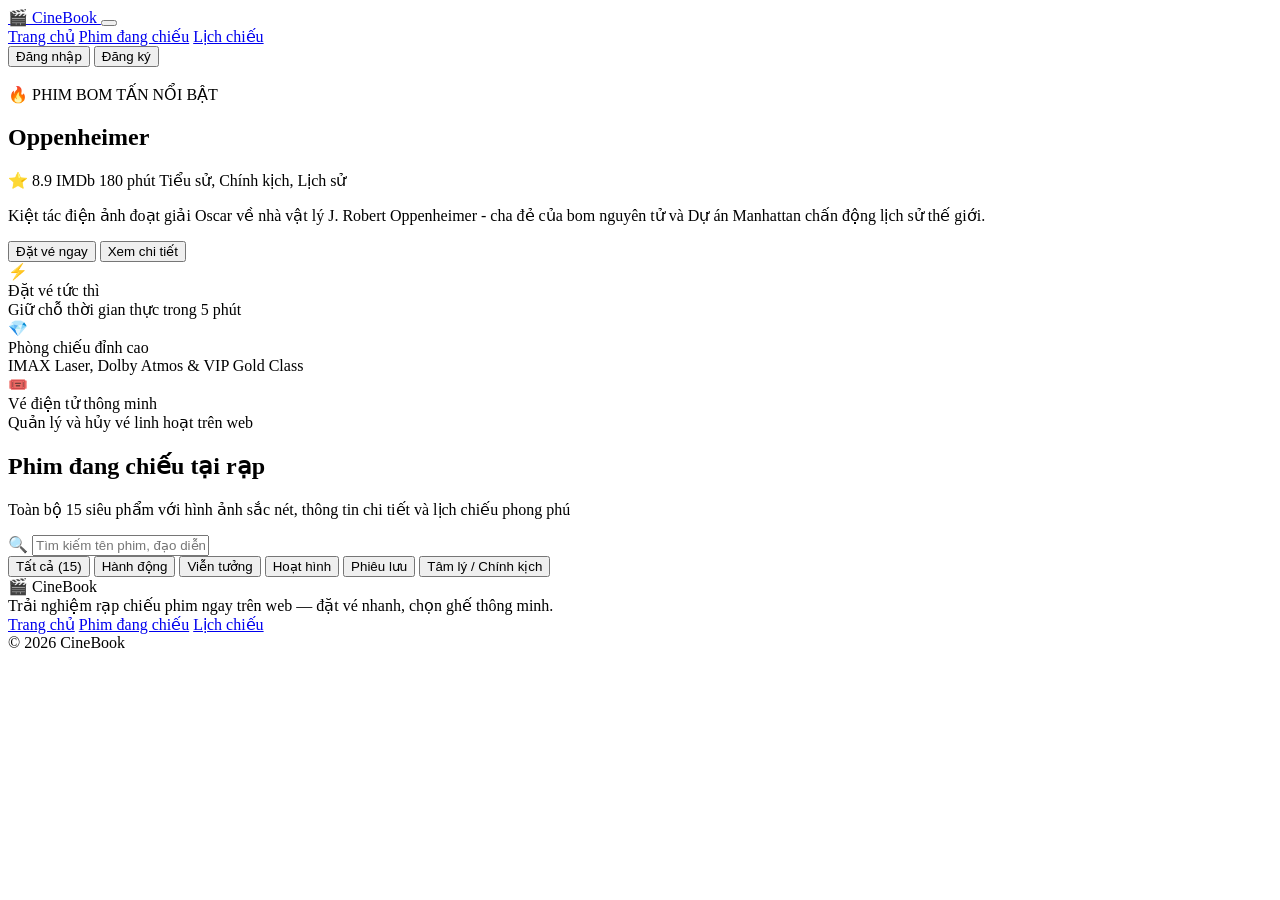
==== commit 54fb5bc0: "feat(ui): polish UI theo DESIGN.md - midnight auditorium theme" ====
--- a/web/public/index.html
+++ b/web/public/index.html
@@ -8,8 +8,9 @@
     <title>CineBook - Đặt vé xem phim online</title>
     <link rel="preconnect" href="https://fonts.googleapis.com">
     <link rel="preconnect" href="https://fonts.gstatic.com" crossorigin>
-    <link href="https://fonts.googleapis.com/css2?family=Plus+Jakarta+Sans:wght@400;500;600;700;800&family=Space+Grotesk:wght@600;700&display=swap" rel="stylesheet">
+    <link href="https://fonts.googleapis.com/css2?family=Cormorant+Garamond:wght@400;600;700&family=IBM+Plex+Sans:wght@400;500;600;700&family=IBM+Plex+Mono:wght@400;600&display=swap" rel="stylesheet">
     <link rel="stylesheet" href="/css/style.css">
+    <link rel="stylesheet" href="/css/mobile_nav_fix.css">
 </head>
 <body>
     <!-- Navbar -->
@@ -18,7 +19,7 @@
             <a class="navbar-brand fw-bold cinema-brand" href="/" aria-label="CineBook Home" onclick="event.preventDefault(); showPage('homePage');">
                 <span class="brand-icon">🎬</span> CineBook
             </a>
-            <button class="navbar-toggler cinema-mobile-toggler" type="button" onclick="toggleMobileNav()" aria-label="Mở menu">
+            <button class="navbar-toggler cinema-mobile-toggler" type="button" id="mobileNavToggler" onclick="toggleMobileNav()" aria-label="Mở menu" aria-expanded="false" aria-controls="mainNavbar">
                 <span></span><span></span><span></span>
             </button>
             <div class="collapse navbar-collapse cinema-navbar-collapse" id="mainNavbar">
@@ -83,21 +84,21 @@
                 <div class="cinema-perks-row">
                     <div class="perk-card">
                         <div class="perk-icon">⚡</div>
-                        <div>
+                        <div class="perk-text">
                             <div class="perk-title">Đặt vé tức thì</div>
                             <div class="perk-sub">Giữ chỗ thời gian thực trong 5 phút</div>
                         </div>
                     </div>
                     <div class="perk-card">
                         <div class="perk-icon">💎</div>
-                        <div>
+                        <div class="perk-text">
                             <div class="perk-title">Phòng chiếu đỉnh cao</div>
-                            <div class="perk-sub">IMAX Laser, Dolby Atmos & VIP Gold Class</div>
+                            <div class="perk-sub">IMAX Laser, Dolby Atmos &amp; VIP Gold Class</div>
                         </div>
                     </div>
                     <div class="perk-card">
                         <div class="perk-icon">🎟️</div>
-                        <div>
+                        <div class="perk-text">
                             <div class="perk-title">Vé điện tử thông minh</div>
                             <div class="perk-sub">Quản lý và hủy vé linh hoạt trên web</div>
                         </div>
@@ -296,7 +297,8 @@
                     <div class="cinema-arena">
                         <!-- Curved Screen -->
                         <div class="screen-stage-wrap">
-                            <div class="curved-screen">MÀN HÌNH CHIẾU</div>
+                            <div class="curved-screen"></div>
+                            <div class="screen-label">MÀN HÌNH CHIẾU</div>
                             <div class="screen-glow"></div>
                         </div>
 
@@ -437,6 +439,24 @@
                 </div>
             </section>
         </main>
+
+        <!-- Site Footer -->
+        <footer class="site-footer">
+            <div class="footer-inner">
+                <div class="footer-brand-block">
+                    <div class="footer-brand">
+                        <span>🎬</span> CineBook
+                    </div>
+                    <div class="footer-tagline">Trải nghiệm rạp chiếu phim ngay trên web — đặt vé nhanh, chọn ghế thông minh.</div>
+                </div>
+                <nav class="footer-links" aria-label="Footer navigation">
+                    <a href="#" onclick="event.preventDefault(); showPage('homePage');">Trang chủ</a>
+                    <a href="#" onclick="event.preventDefault(); showPage('moviesPage');">Phim đang chiếu</a>
+                    <a href="#" onclick="event.preventDefault(); loadSchedule();">Lịch chiếu</a>
+                </nav>
+                <div class="footer-copy">© 2026 CineBook</div>
+            </div>
+        </footer>
     </div>
 
     <!-- ============================================================== -->
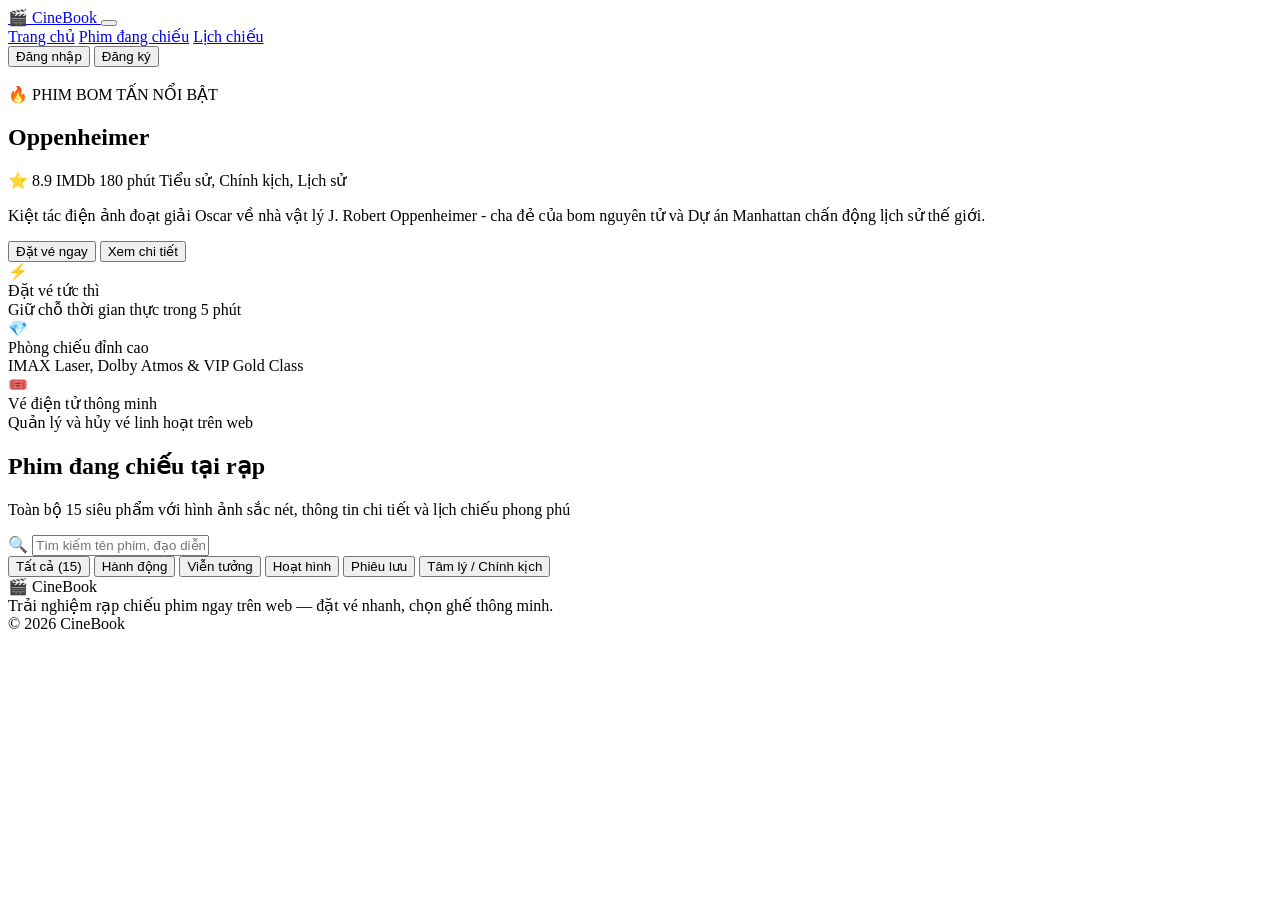
==== commit 1e538b90: "refactor(ui): streamline footer by removing redundant navigation links" ====
--- a/web/public/index.html
+++ b/web/public/index.html
@@ -449,11 +449,6 @@
                     </div>
                     <div class="footer-tagline">Trải nghiệm rạp chiếu phim ngay trên web — đặt vé nhanh, chọn ghế thông minh.</div>
                 </div>
-                <nav class="footer-links" aria-label="Footer navigation">
-                    <a href="#" onclick="event.preventDefault(); showPage('homePage');">Trang chủ</a>
-                    <a href="#" onclick="event.preventDefault(); showPage('moviesPage');">Phim đang chiếu</a>
-                    <a href="#" onclick="event.preventDefault(); loadSchedule();">Lịch chiếu</a>
-                </nav>
                 <div class="footer-copy">© 2026 CineBook</div>
             </div>
         </footer>
